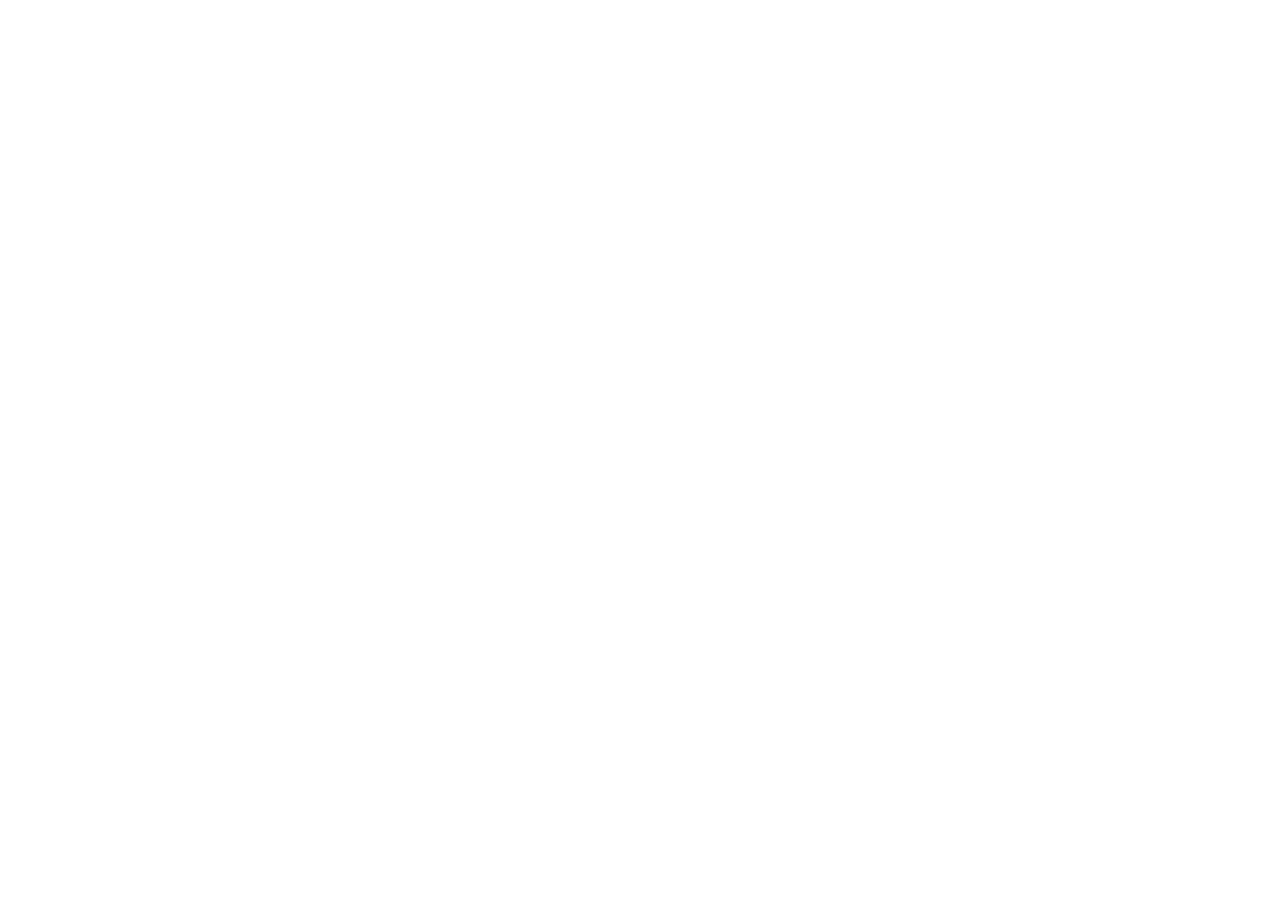
==== index.html @ e878330f "first commit" ====
<!DOCTYPE html>
<html lang="pt-br">
<head>
    <meta charset="UTF-8">
    <meta http-equiv="X-UA-Compatible" content="IE=edge">
    <meta name="viewport" content="width=device-width, initial-scale=1.0">
    <title>Brafé3 - Puro</title>
</head>
<body>
    
</body>
</html>
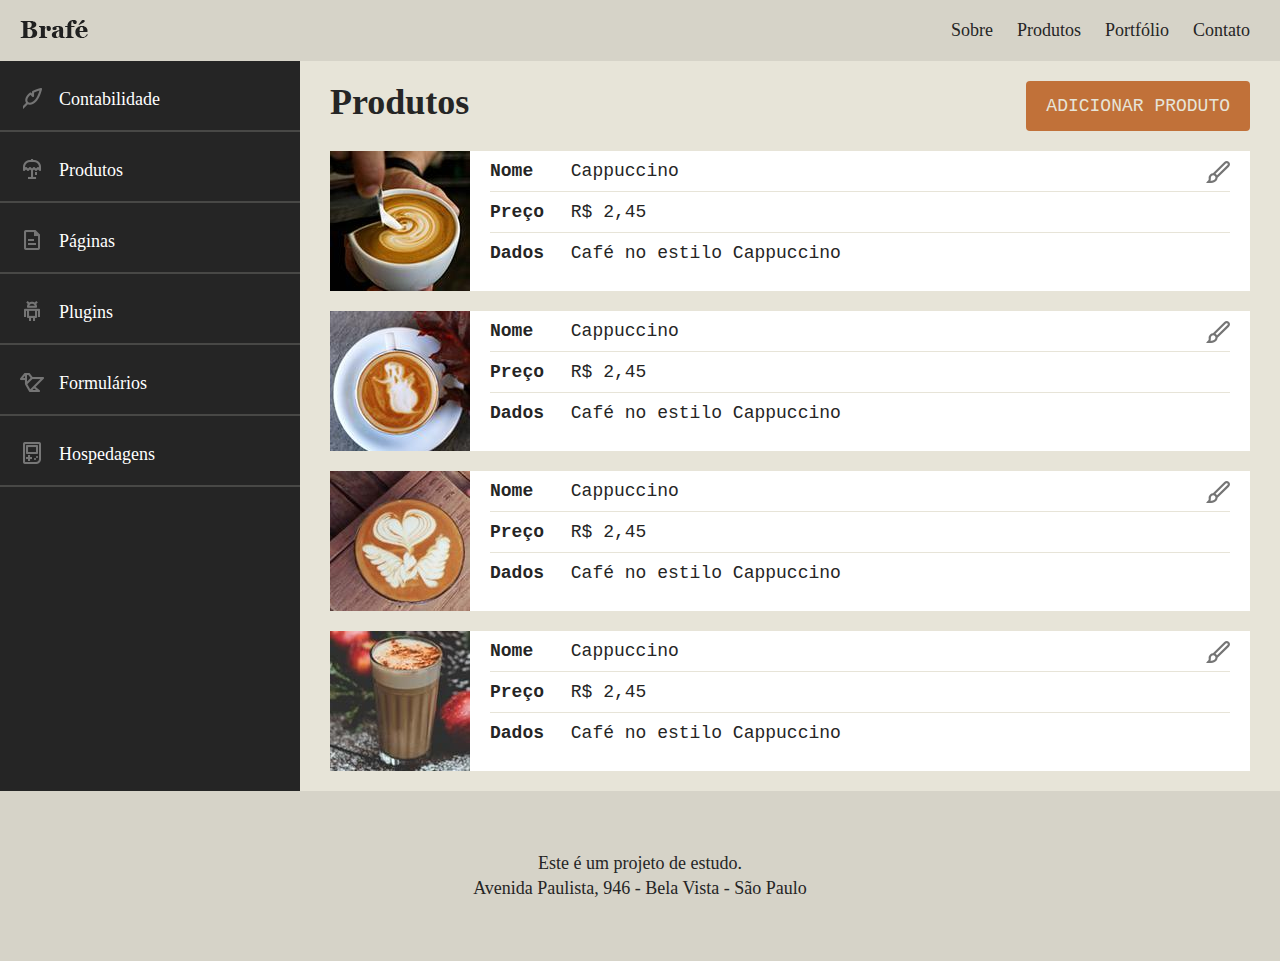
==== commit 805a75f4: "brafé3 puro layout" ====
--- a/index.html
+++ b/index.html
@@ -1,12 +1,85 @@
 <!DOCTYPE html>
 <html lang="pt-br">
-<head>
-    <meta charset="UTF-8">
-    <meta http-equiv="X-UA-Compatible" content="IE=edge">
-    <meta name="viewport" content="width=device-width, initial-scale=1.0">
-    <title>Brafé3 - Puro</title>
-</head>
-<body>
-    
-</body>
+    <head>
+        <meta charset="UTF-8">
+        <meta http-equiv="X-UA-Compatible" content="IE=edge">
+        <meta name="viewport" content="width=device-width, initial-scale=1.0">
+        <link rel="stylesheet" type="text/css" href="css/style.css">
+        <link rel="stylesheet" type="text/css" href="css/responsive.css">
+        <title>Brafé3 - Puro</title>
+    </head>
+    <body>
+        <header class="header">
+            <a class="header-logo" href="index.html"><img src="img/brafe.png" alt="Brafé logo"></a>
+            <nav class="header-menu">
+                <ul>
+                    <li><a href="#">Sobre</a></li>
+                    <li><a href="#">Produtos</a></li>
+                    <li><a href="#">Portfólio</a></li>
+                    <li><a href="#">Contato</a></li>
+                </ul>
+            </nav>
+        </header>
+
+        <main class="main-container">
+            <nav class="side-nav">
+                <ul>
+                    <li><a class="nav-contabilidade" href="#">Contabilidade</a></li>
+                    <li><a class="nav-produtos" href="#">Produtos</a></li>
+                    <li><a class="nav-paginas" href="#">Páginas</a></li>
+                    <li><a class="nav-plugins" href="#">Plugins</a></li>
+                    <li><a class="nav-formularios" href="#">Formulários</a></li>
+                    <li><a class="nav-hospedagens" href="#">Hospedagens</a></li>
+                </ul>
+            </nav>
+
+            <section class="produtos">
+                <header>
+                    <h1>Produtos</h1>
+                    <a class="adicionar-produtos" href="#">Adicionar Produto</a>
+                </header>
+                <ul>
+                    <li class="produtos-item">
+                        <img src="img/cafe-1.jpg" alt="Café 1">
+                        <ul>
+                            <li><span>Nome</span> Cappuccino</li>
+                            <li><span>Preço</span> R$ 2,45</li>
+                            <li><span>Dados</span> Café no estilo Cappuccino</li>
+                        </ul>
+                        <a href="#">Editar</a>
+                    </li>
+                    <li class="produtos-item">
+                        <img src="img/cafe-2.jpg" alt="Café 2">
+                        <ul>
+                            <li><span>Nome</span> Cappuccino</li>
+                            <li><span>Preço</span> R$ 2,45</li>
+                            <li><span>Dados</span> Café no estilo Cappuccino</li>
+                        </ul>
+                        <a href="#">Editar</a>
+                    </li>
+                    <li class="produtos-item">
+                        <img src="img/cafe-3.jpg" alt="Café 3">
+                        <ul>
+                            <li><span>Nome</span> Cappuccino</li>
+                            <li><span>Preço</span> R$ 2,45</li>
+                            <li><span>Dados</span> Café no estilo Cappuccino</li>
+                        </ul>
+                        <a href="#">Editar</a>
+                    </li>
+                    <li class="produtos-item">
+                        <img src="img/cafe-4.jpg" alt="Café 4">
+                        <ul>
+                            <li><span>Nome</span> Cappuccino</li>
+                            <li><span>Preço</span> R$ 2,45</li>
+                            <li><span>Dados</span> Café no estilo Cappuccino</li>
+                        </ul>
+                        <a href="#">Editar</a>
+                    </li>
+                </ul>
+            </section>
+        </main>
+        <footer class="footer">
+            <p>Este é um projeto de estudo. <br/> Avenida Paulista, 946 - Bela Vista - São Paulo</p>
+        </footer>
+    </body>
 </html>--- a/css/style.css
+++ b/css/style.css
@@ -0,0 +1,218 @@
+/* Reset */
+
+body, p, h1, ul, li {
+    margin: 0px;
+    padding: 0px;
+}
+
+li {
+    list-style: none;
+}
+
+body {
+    font-family: Georgia, 'Times New Roman', Times, serif;
+    color: #252525;
+    background: #e7e4d8;
+}
+
+* {
+    box-sizing: border-box; 
+}
+
+img {
+    display: block;
+    max-width: 100%;
+}
+
+a {
+    text-decoration: none;
+}
+
+/* Header */
+
+.header {
+    background: #d6d3c8;
+    padding: 20px;
+}
+
+/* Clear Fix para header pois possui 2 itens float*/
+.header::before, .header::after {   
+    content: '';
+    display: table;
+    clear: both;
+}
+
+.header-logo {
+    float: left;
+}
+
+.header-menu ul{
+    float: right;
+}
+
+.header-menu li {
+    display: inline-block;
+}
+
+.header-menu li a {
+    color: #252525;
+    font-size: 1.125em;
+    padding: 0 10px;
+}
+
+.header-menu li:first-child a {
+    padding-left: 0px;
+}
+
+/* Main */
+
+.main-container {
+    display: flex;
+}
+
+/* Side Nav*/
+
+.side-nav {
+    width: 300px;
+    background: #252525;
+}
+
+.side-nav li a {
+    display: block;
+    color: #fff;
+    border-bottom: 2px solid #484846;
+    font-size: 1.125em;
+    padding: 20px;
+}
+
+.side-nav li a::before {
+    content: '';
+    display: inline-block;
+    width: 24px;
+    height: 24px;
+    position: relative;
+    top: 5px;
+    margin-right: 15px;
+    background-image: url('../img/icones.png');
+}
+
+.nav-contabilidade::before {
+    background-position: 0 0px;
+}
+
+.nav-produtos::before {
+    background-position: 0 -24px;
+}
+
+.nav-paginas::before {
+    background-position: 0 calc(-24px * 2);
+}
+
+.nav-plugins::before {
+    background-position: 0 calc(-24px * 3);
+}
+
+.nav-formularios::before {
+    background-position: 0 calc(-24px * 4);
+}
+
+.nav-hospedagens::before {
+    background-position: 0 calc(-24px * 5);
+}
+
+/* Produtos */
+
+.produtos {
+    width: calc(100% - 300px);
+    margin: 0 auto;
+    max-width: 960px;
+    padding: 20px;
+}
+
+.produtos header::before, .produtos header::after {
+    content: '';
+    display: table;
+    clear: both;
+}
+
+.produtos h1 {
+    font-size: 2.25em;
+    float: left;
+}
+
+.adicionar-produtos {
+    float: right;
+    text-align: center;
+    background: #c17139;
+    color: #e7e4d8;
+    font-size: 1.125em;
+    font-family:'Courier New', Courier, monospace;
+    text-transform: uppercase;
+    padding: 15px 20px;
+    border-radius: 4px;
+}
+
+.produtos-item {
+     background: #fff;
+     box-shadow: 0 1px 3px 0 rbga(0,0,0,.35);
+     margin-top: 20px;
+     position: relative;
+}
+
+.produtos-item::after, .produtos-item::before {
+    content: '';
+    display: table;
+    clear: both;
+}
+
+.produtos-item img {
+    float: left;
+}
+
+.produtos-item a {
+    width: 24px;
+    height: 24px;
+    text-indent: -200px;
+    overflow: hidden;
+    position: absolute;
+    right: 20px;
+    top: 10px;
+    background: url('../img/edit.svg') no-repeat;
+}
+
+.produtos-item a:hover {
+    background: url('../img/edit-hover.svg') no-repeat;
+}
+
+.produtos-item ul {
+    float: left;
+    padding: 0 20px;
+    width: calc(100% - 140px);
+}
+
+.produtos-item li {
+    font-family: 'Courier New', Courier, monospace;
+    font-size: 1.125em;
+    padding: 10px 0;
+    border-bottom: 1px solid #e7e4d8;
+}
+
+.produtos-item li:last-child {
+    border: none;
+}
+
+.produtos-item li span {
+    font-weight: bold;
+    display: inline-block;
+    width: 70px;
+}
+
+/* Footer */
+
+.footer {
+    background: #d6d3c8;
+    text-align: center;
+    padding: 60px 0;
+    font-size: 1.125em;
+    line-height: 1.4em;
+}--- a/css/responsive.css
+++ b/css/responsive.css
@@ -0,0 +1,74 @@
+@media only screen and (max-width: 739px){
+    .main-container {
+        flex-direction: column;
+    }
+
+    .header-logo {
+        float: none;
+    }
+
+    .header-menu ul {
+        float: none;
+        margin-top: 10px;
+    }
+
+    .side-nav {
+        margin: 20px 0 0 20px;
+        background: none;
+        width: auto;
+    }
+
+    .side-nav li {
+        display: inline-block;        
+    }
+
+    .side-nav li a::before {
+        display: block;
+        margin: 0px;
+        top: 0px;
+    }
+
+    .side-nav li a {
+        width: 44px;
+        height: 44px;
+        overflow: hidden;
+        padding: 10px;
+        border: none;
+        color: #252525;
+        background: #252525;
+        border-radius: 4px;
+    }
+
+    .produtos {
+        width: 100%;
+    }
+
+    .produtos h1 {
+        float: none;
+    }
+
+    .adicionar-produtos {
+        float: none;
+        display: inline-block;
+        margin: 10px 0;
+    }
+
+    .produtos-item img {
+        float: none;
+    }
+
+    .produtos-item ul {
+        width: 100%;
+        float: none;
+    }
+}
+
+@media only screen and (min-width: 740px) and (max-width: 979px) {
+    .side-nav {
+        width: 200px;
+    }
+
+    .produtos {
+        width: calc(100% - 200px);
+    }
+}